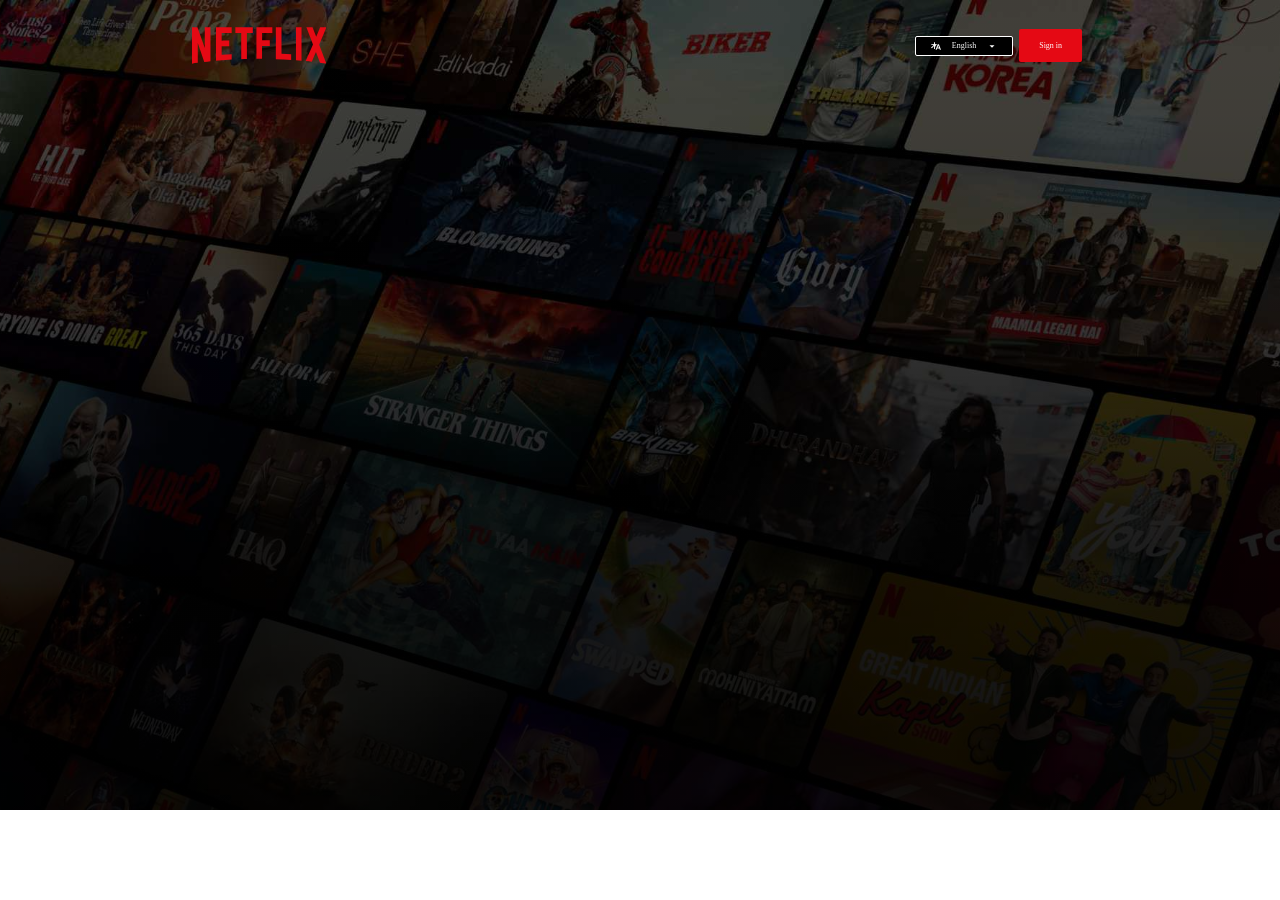
==== CSSProject/index.html @ 64c3705e "Navbar, background Image , linear gradiant" ====
<!doctype html>
<html lang="en">
  <head>
    <meta charset="UTF-8" />
    <meta name="viewport" content="width=device-width, initial-scale=1.0" />
    <title>Document</title>
    <link rel="stylesheet" href="style.css" />
  </head>
  <body>
    <div class="backgroundImageContainer">
      <div class="gradientContainer"></div>
      <div class="content">
        <nav class="navRoot">
          <div class="logo">
            <svg
              viewBox="0 0 111 30"
              version="1.1"
              xmlns="http://www.w3.org/2000/svg"
              xmlns:xlink="http://www.w3.org/1999/xlink"
              aria-hidden="true"
              role="img"
              class="svgLogo"
            >
              <g>
                <path
                  d="M105.06233,14.2806261 L110.999156,30 C109.249227,29.7497422 107.500234,29.4366857 105.718437,29.1554972 L102.374168,20.4686475 L98.9371075,28.4375293 C97.2499766,28.1563408 95.5928391,28.061674 93.9057081,27.8432843 L99.9372012,14.0931671 L94.4680851,-5.68434189e-14 L99.5313525,-5.68434189e-14 L102.593495,7.87421502 L105.874965,-5.68434189e-14 L110.999156,-5.68434189e-14 L105.06233,14.2806261 Z M90.4686475,-5.68434189e-14 L85.8749649,-5.68434189e-14 L85.8749649,27.2499766 C87.3746368,27.3437061 88.9371075,27.4055675 90.4686475,27.5930265 L90.4686475,-5.68434189e-14 Z M81.9055207,26.93692 C77.7186241,26.6557316 73.5307901,26.4064111 69.250164,26.3117443 L69.250164,-5.68434189e-14 L73.9366389,-5.68434189e-14 L73.9366389,21.8745899 C76.6248008,21.9373887 79.3120255,22.1557784 81.9055207,22.2804387 L81.9055207,26.93692 Z M64.2496954,10.6561065 L64.2496954,15.3435186 L57.8442216,15.3435186 L57.8442216,25.9996251 L53.2186709,25.9996251 L53.2186709,-5.68434189e-14 L66.3436123,-5.68434189e-14 L66.3436123,4.68741213 L57.8442216,4.68741213 L57.8442216,10.6561065 L64.2496954,10.6561065 Z M45.3435186,4.68741213 L45.3435186,26.2498828 C43.7810479,26.2498828 42.1876465,26.2498828 40.6561065,26.3117443 L40.6561065,4.68741213 L35.8121661,4.68741213 L35.8121661,-5.68434189e-14 L50.2183897,-5.68434189e-14 L50.2183897,4.68741213 L45.3435186,4.68741213 Z M30.749836,15.5928391 C28.687787,15.5928391 26.2498828,15.5928391 24.4999531,15.6875059 L24.4999531,22.6562939 C27.2499766,22.4678976 30,22.2495079 32.7809542,22.1557784 L32.7809542,26.6557316 L19.812541,27.6876933 L19.812541,-5.68434189e-14 L32.7809542,-5.68434189e-14 L32.7809542,4.68741213 L24.4999531,4.68741213 L24.4999531,10.9991564 C26.3126816,10.9991564 29.0936358,10.9054269 30.749836,10.9054269 L30.749836,15.5928391 Z M4.78114163,12.9684132 L4.78114163,29.3429562 C3.09401069,29.5313525 1.59340144,29.7497422 0,30 L0,-5.68434189e-14 L4.4690224,-5.68434189e-14 L10.562377,17.0315868 L10.562377,-5.68434189e-14 L15.2497891,-5.68434189e-14 L15.2497891,28.061674 C13.5935889,28.3437998 11.906458,28.4375293 10.1246602,28.6868498 L4.78114163,12.9684132 Z"
                ></path>
              </g>
            </svg>
          </div>
          <div class="siginAndLanguage">
            <div class="langaugeButton">
              <svg
                viewBox="0 0 16 16"
                width="10"
                height="10"
                data-icon="LanguagesSmall"
                data-icon-id=":R8pbaml6lalalalb96:"
                aria-hidden="true"
                xmlns="http://www.w3.org/2000/svg"
                fill="#ffffff"
                color="#ffffff"
                role="img"
              >
                <path
                  fill="currentColor"
                  fill-rule="evenodd"
                  d="M10.77 5.33 10.5 6 9.34 8.94l-.57 1.44L7.33 14h1.78l.73-1.97h3.58l.74 1.97H16l-3.43-8.67zm-.15 4.6-.24.63h2.51l-1.26-3.35zm-1.1-5.09.1-.19h-3.2V2h-1.5v2.65H.55V6h3.77A11 11 0 0 1 0 10.43c.33.28.81.8 1.05 1.16 1.5-.91 2.85-2.36 3.88-4.02v5.1h1.49V7.52q.6.95 1.33 1.8l.57-1.43a12 12 0 0 1-1.34-1.9h2.09z"
                  clip-rule="evenodd"
                ></path>
              </svg>
              <p>English</p>
              <svg
                xmlns="http://www.w3.org/2000/svg"
                viewBox="0 0 24 24"
                width="10"
                height="10"
                fill="#ffffff"
                color="#ffffff"
              >
                <path d="M12 16L6 10H18L12 16Z"></path>
              </svg>
            </div>
            <div class="siginButton">
                Sign in
            </div>
          </div>
        </nav>
      </div>
    </div>
  </body>
</html>
---- CSSProject/style.css ----
* {
  margin: 0;
  padding: 0;
  box-sizing: border-box;
}
.border {
  border: 1px solid red;
}
.backgroundImageContainer {
  background-image: url("./bgimage2.jpg");
  height: 90vh;
  width: 100vw;
  background-position: center;
  background-repeat: no-repeat;
  background-size: cover;
  position: relative;
}

.gradientContainer {
  position: absolute;
  height: 100%;
  width: 100%;
  background-image: linear-gradient(
    360deg,
    rgba(0, 0, 0, 0.9) 0%,
    rgba(0, 0, 0, 0.8965) 8.5%,
    rgba(0, 0, 0, 0.8861) 17%,
    rgba(0, 0, 0, 0.8688) 25.5%,
    rgba(0, 0, 0, 0.8444) 34%,
    rgba(0, 0, 0, 0.8132) 42.5%,
    rgba(0, 0, 0, 0.775) 51%,
    rgba(0, 0, 0, 0.7368) 59.5%,
    rgba(0, 0, 0, 0.7056) 68%,
    rgba(0, 0, 0, 0.6813) 76.5%,
    rgba(0, 0, 0, 0.6639) 85%,
    rgba(0, 0, 0, 0.6535) 93.5%,
    rgba(0, 0, 0, 0.65) 102%
  );
  z-index: 10;
}

.content {
  height: 100%;
  width: 100%;

  z-index: 20;
  position: absolute;
  display: flex;
  flex-direction: column;
  align-items: center;
}

.navRoot {
  margin-top: 5px;
  width: 70%;
  height: 10%;
  display: flex;

  align-items: center;
  justify-content: space-between;
}
.logo {
  width: 15%;
  height: 100%;
  display: flex;

  justify-content: flex-end;
}
.svgLogo {
  color: rgb(229, 9, 20);
  fill: currentColor;
}
.siginAndLanguage {
  width: 20%;
  height: 100%;
  display: flex;
  justify-content: space-evenly;
  align-items: center;
}
.langaugeButton {
  padding: 4px;
  width: 55%;
  border: 0.5px solid white;
  background-color: black;
  font-size: 0.5rem;
  color: white;
  display: flex;
  justify-content: space-evenly;
  align-items: center;
  border-radius: 2px;
}
.siginButton {
  padding: 2px;
  width: 35%;
  height: 40%;
  font-size: 0.5rem;
  color: white;
  background-color: rgb(229, 9, 20);
  border-radius: 2px;
  display: flex;

  align-items: center;
  justify-content: center;
}
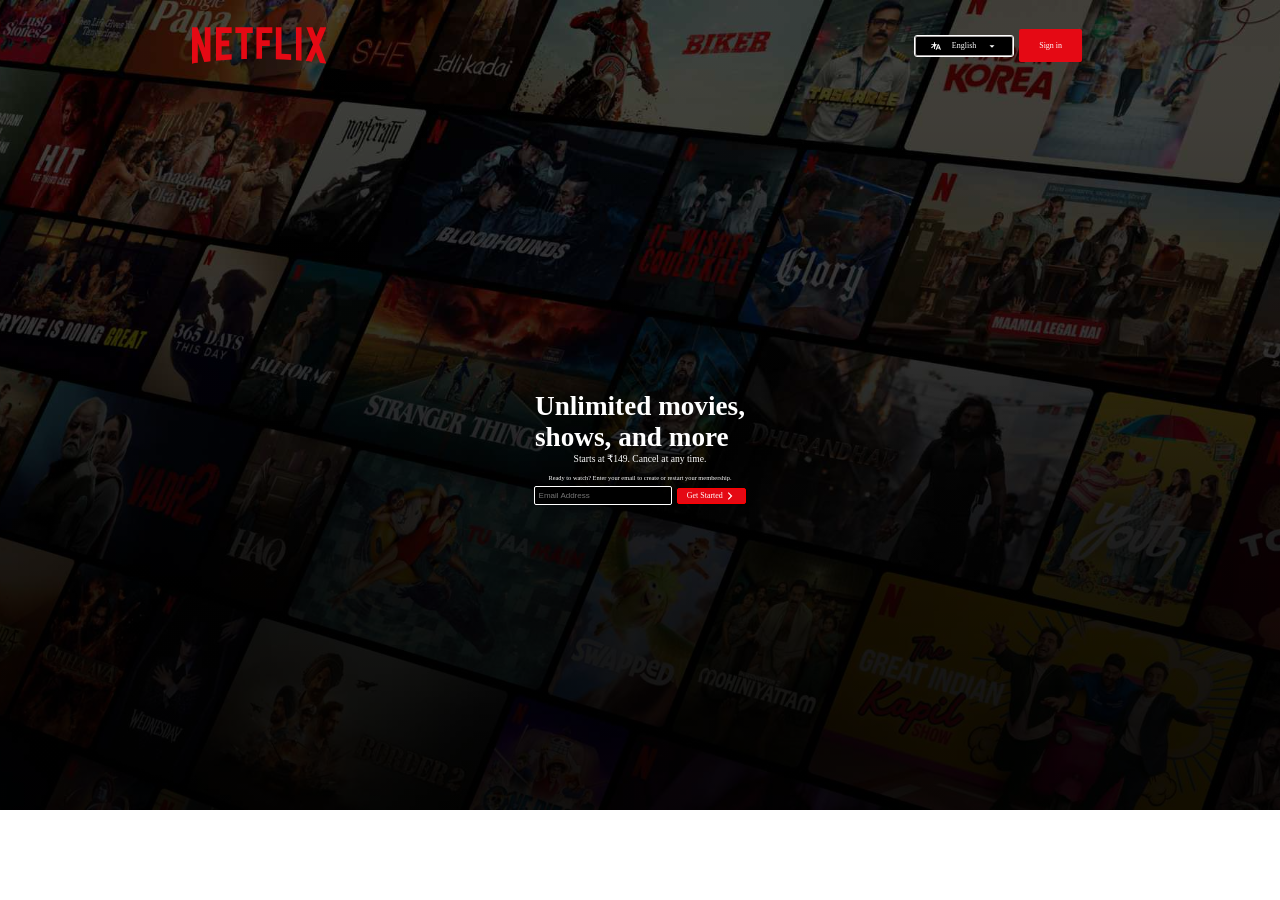
==== commit 9bdfe047: "Content complete" ====
--- a/CSSProject/index.html
+++ b/CSSProject/index.html
@@ -61,11 +61,37 @@
                 <path d="M12 16L6 10H18L12 16Z"></path>
               </svg>
             </div>
-            <div class="siginButton">
-                Sign in
+            <div class="siginButton">Sign in</div>
+          </div>
+        </nav>
+        <div class="mainContent">
+          <p class="mainHeading">
+            Unlimited movies,<br />
+            shows, and more
+          </p>
+          <p class="subheading">Starts at ₹149. Cancel at any time.</p>
+          <p class="tertiaryHeading">
+            Ready to watch? Enter your email to create or restart your
+            membership.
+          </p>
+          <div class="EmailAndButtonContainer">
+            <input placeholder="Email Address" type="text" />
+            <div class="getStartedButton border">
+              <p>Get Started</p>
+              <svg
+                xmlns="http://www.w3.org/2000/svg"
+                viewBox="0 0 24 24"
+                width="14"
+                height="14"
+                fill="currentColor"
+              >
+                <path
+                  d="M13.1717 12.0007L8.22192 7.05093L9.63614 5.63672L16.0001 12.0007L9.63614 18.3646L8.22192 16.9504L13.1717 12.0007Z"
+                ></path>
+              </svg>
             </div>
           </div>
-        </nav>
+        </div>
       </div>
     </div>
   </body>
--- a/CSSProject/style.css
+++ b/CSSProject/style.css
@@ -80,7 +80,7 @@
 .langaugeButton {
   padding: 4px;
   width: 55%;
-  border: 0.5px solid white;
+  border: 1px solid rgb(168, 164, 164);
   background-color: black;
   font-size: 0.5rem;
   color: white;
@@ -88,6 +88,7 @@
   justify-content: space-evenly;
   align-items: center;
   border-radius: 2px;
+  outline: 0.5px solid white;
 }
 .siginButton {
   padding: 2px;
@@ -102,3 +103,52 @@
   align-items: center;
   justify-content: center;
 }
+
+.mainContent {
+  color: white;
+  margin-top: auto;
+  margin-bottom: auto;
+  display: flex;
+  flex-direction: column;
+  align-items: center;
+  justify-content: center;
+}
+.mainHeading {
+  font-size: 1.7rem;
+  font-weight: 900;
+}
+.subheading {
+  font-size: 0.6rem;
+  margin-bottom: 10px;
+}
+.tertiaryHeading {
+  font-size: 0.4rem;
+}
+.EmailAndButtonContainer {
+  display: flex;
+  margin-top: 5px;
+  align-items: center;
+  justify-content: center;
+  width: 110%;
+}
+.EmailAndButtonContainer > input {
+  border: 0.5px solid white;
+  border-radius: 2px;
+  background-color: rgb(0, 0, 0, 0.9);
+  font-size: 0.5rem;
+  padding: 4px;
+  width: 60%;
+  outline: none;
+  color: white;
+}
+
+.getStartedButton {
+  width: 30%;
+  display: flex;
+  margin-left: 5px;
+  align-items: center;
+  justify-content: center;
+  font-size: 0.5rem;
+  border-radius: 2px;
+  background-color: rgb(229, 9, 20);
+}
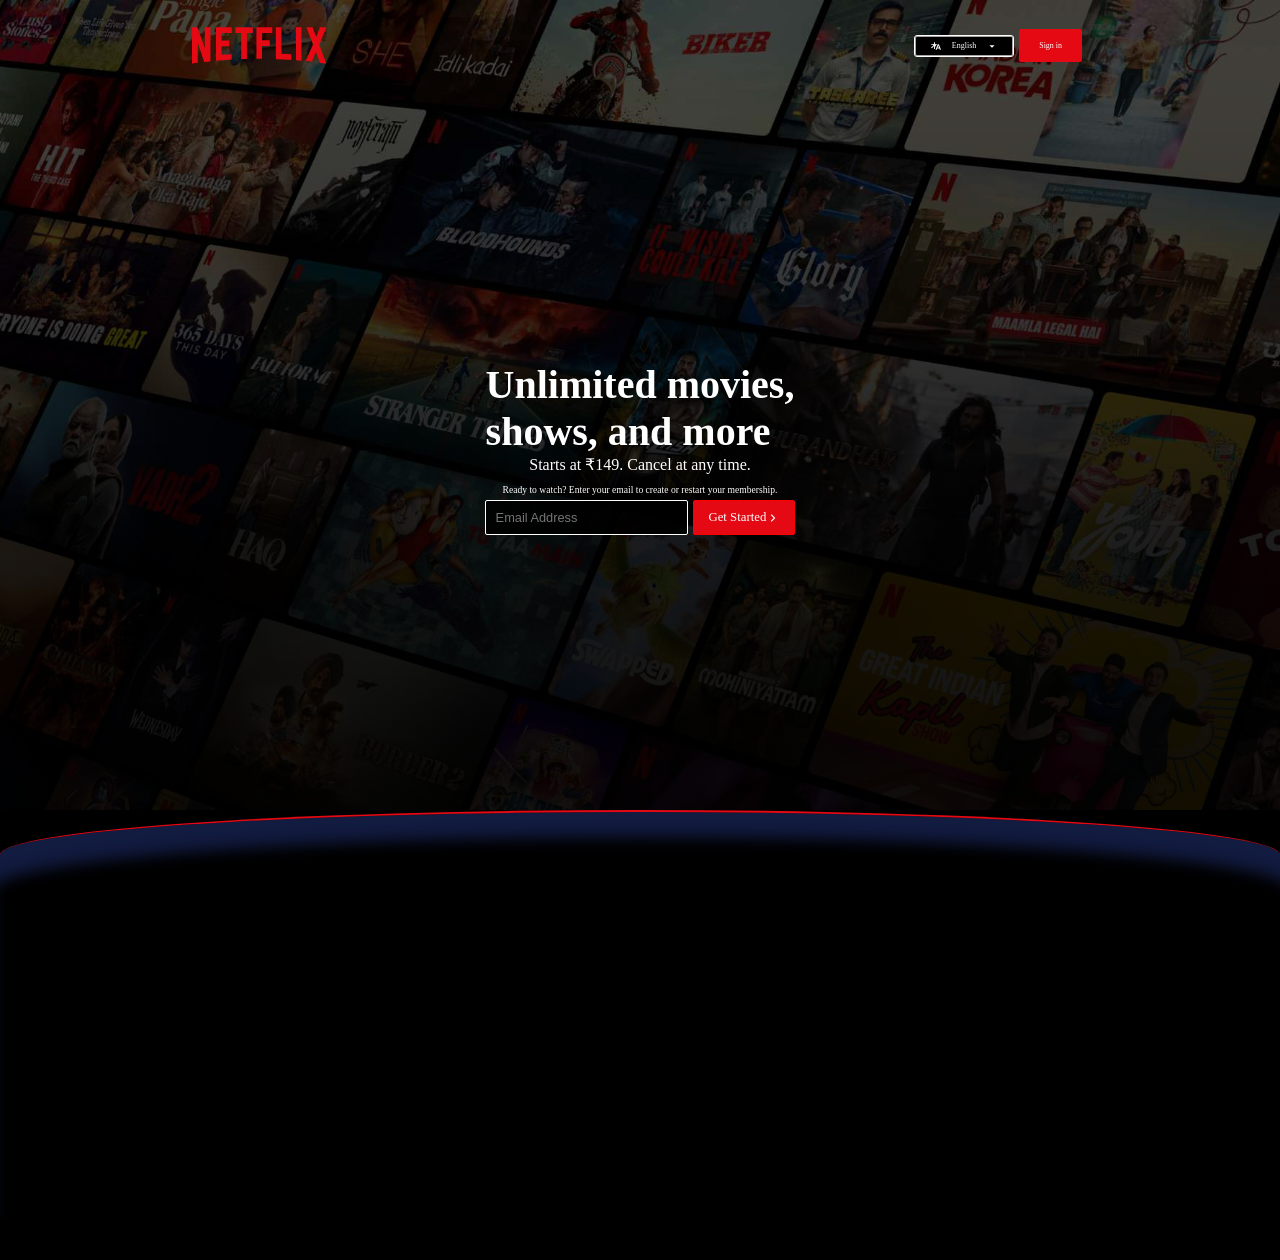
==== commit c03d4e12: "Ellipse with box shadow" ====
--- a/CSSProject/index.html
+++ b/CSSProject/index.html
@@ -94,5 +94,8 @@
         </div>
       </div>
     </div>
+    <div class="container" style="background-color: black">
+      <div class="trendingNow"></div>
+    </div>
   </body>
 </html>
--- a/CSSProject/style.css
+++ b/CSSProject/style.css
@@ -114,15 +114,15 @@
   justify-content: center;
 }
 .mainHeading {
-  font-size: 1.7rem;
+  font-size: 2.5rem;
   font-weight: 900;
 }
 .subheading {
-  font-size: 0.6rem;
+  font-size: 1rem;
   margin-bottom: 10px;
 }
 .tertiaryHeading {
-  font-size: 0.4rem;
+  font-size: 0.6rem;
 }
 .EmailAndButtonContainer {
   display: flex;
@@ -135,20 +135,33 @@
   border: 0.5px solid white;
   border-radius: 2px;
   background-color: rgb(0, 0, 0, 0.9);
-  font-size: 0.5rem;
+  font-size: 0.8rem;
   padding: 4px;
   width: 60%;
+  height: 35px;
   outline: none;
   color: white;
+  padding-left: 10px;
 }
 
 .getStartedButton {
   width: 30%;
+  height: 35px;
   display: flex;
   margin-left: 5px;
   align-items: center;
   justify-content: center;
-  font-size: 0.5rem;
+  font-size: 0.8rem;
   border-radius: 2px;
   background-color: rgb(229, 9, 20);
 }
+
+.trendingNow {
+  background-color: black;
+  height: 50vh;
+  width: 100vw;
+  border-top: 2px solid rgb(229, 9, 20);
+  border-radius:  50% / 10%;
+
+  box-shadow: inset 2px 35px 15px -10px #121B40;
+}
